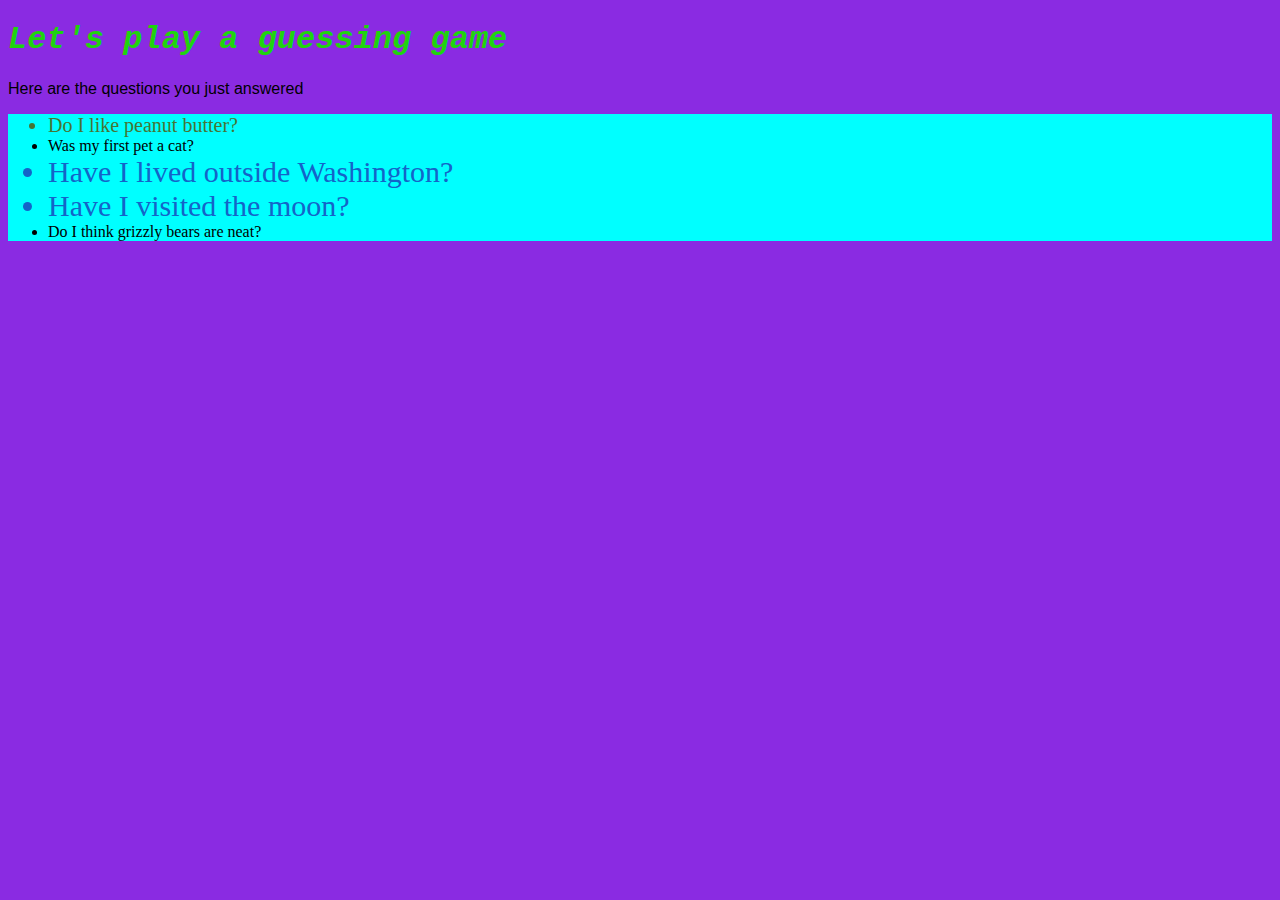
==== index.html @ 3c3af45d "finished questions, added css" ====
<!DOCTYPE html>
<html>
    <head>
        <title>
            Guessing Game
        </title>
        <link rel="stylesheet" type="text/css" href="css/style.css">
    </head>
    <body>
    <h1>
        Let's play a guessing game
    </h1>
    <p>Here are the questions you just answered</p>
    <ul>
        <li id=food>Do I like peanut butter?</li>
        <li class=animal>Was my first pet a cat?</li>
        <li class=place>Have I lived outside Washington?</li>
        <li class=place>Have I visited the moon?</li>
        <li class=animal>Do I think grizzly bears are neat?</li>
    </ul>
    <script src="js/app.js"></script>
    </body>
</html>
---- css/style.css ----
body{
    background-color: blueviolet;
}
h1{
    font-family: 'Courier New', Courier, monospace;
    font-style: oblique;
    color:rgb(31, 212, 14);
}

p{
    font-family: Impact, Haettenschweiler, 'Arial Narrow Bold', sans-serif; 
}

ul{
    background-color: aqua;
}
/*links to question about food*/
#food{
    color:#467534;
    font-size: 20px;
}
s
/*links to questions about animals*/
.animal{
    color: rgb(0, 212, 250);
    font-size: 30px;
}

/*links to questions about places*/
.place{
    color: rgb(20, 100, 200);
    font-size: 30px;
}
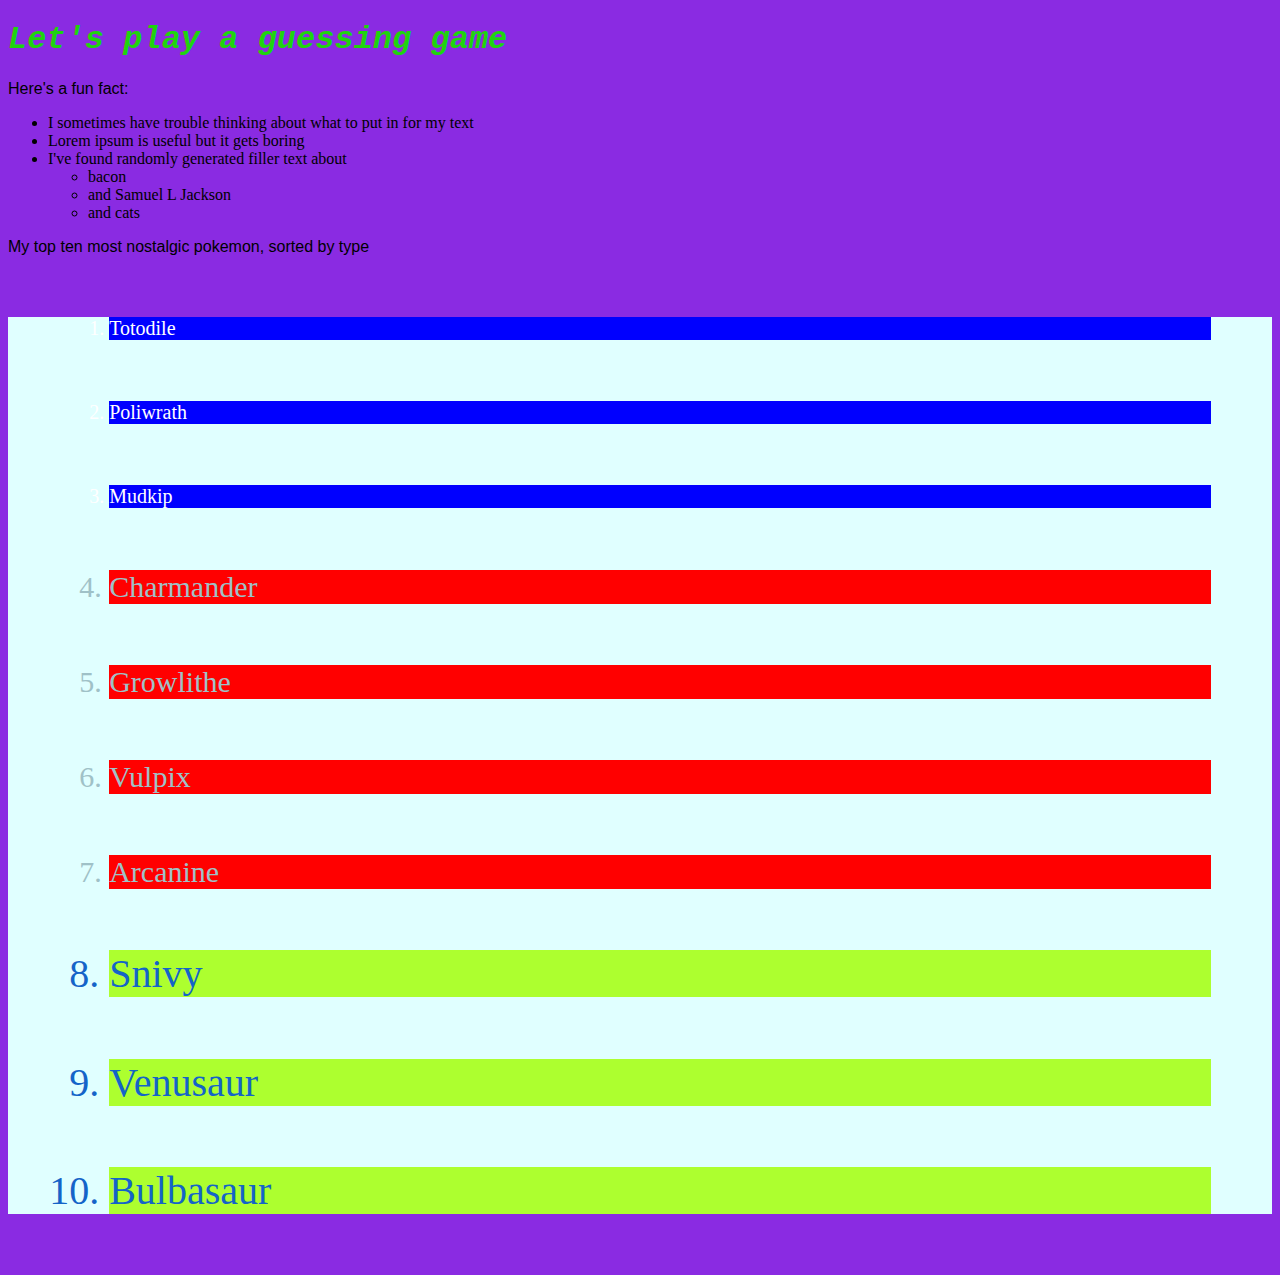
==== commit f80c6799: "I have fulfilled technical and user stories reqs other than for q7" ====
--- a/index.html
+++ b/index.html
@@ -10,14 +10,30 @@
     <h1>
         Let's play a guessing game
     </h1>
-    <p>Here are the questions you just answered</p>
+    <p>Here's a fun fact:</p>
     <ul>
-        <li id=food>Do I like peanut butter?</li>
-        <li class=animal>Was my first pet a cat?</li>
-        <li class=place>Have I lived outside Washington?</li>
-        <li class=place>Have I visited the moon?</li>
-        <li class=animal>Do I think grizzly bears are neat?</li>
+        <li>I sometimes have trouble thinking about what to put in for my text</li>
+        <li>Lorem ipsum is useful but it gets boring</li>
+        <li>I've found randomly generated filler text about</li>
+            <ul>
+                <li>bacon</li>
+                <li>and Samuel L Jackson</li>
+                <li>and cats</li>
+            </ul>
     </ul>
+    <p>My top ten most nostalgic pokemon, sorted by type</p>
+    <ol>
+        <li class = water>Totodile</li>
+        <li class = water>Poliwrath</li>
+        <li class = water>Mudkip</li>
+        <li class = fire>Charmander</li>
+        <li class = fire>Growlithe</li>
+        <li class = fire>Vulpix</li>
+        <li class = fire>Arcanine</li>
+        <li class = grass>Snivy</li>
+        <li class = grass>Venusaur</li>
+        <li class = grass>Bulbasaur</li>
+    </ol>
     <script src="js/app.js"></script>
     </body>
 </html>--- a/css/style.css
+++ b/css/style.css
@@ -11,23 +11,33 @@
     font-family: Impact, Haettenschweiler, 'Arial Narrow Bold', sans-serif; 
 }
 
-ul{
-    background-color: aqua;
-}
-/*links to question about food*/
-#food{
-    color:#467534;
-    font-size: 20px;
-}
-s
-/*links to questions about animals*/
-.animal{
-    color: rgb(0, 212, 250);
-    font-size: 30px;
+
+
+ol{
+    background-color: lightcyan;
+    border-width: 10px;
 }
 
-/*links to questions about places*/
-.place{
+/*links to items for water pokemon*/
+.water{
+    background-color: blue;
+    color:white;
+    font-size: 20px;
+    margin: 5%;
+}
+
+/*links to items for fire pokemon*/
+.fire{
+    background-color:red;
+    color: rgb(159, 193, 199);
+    font-size: 30px;
+    margin: 5%;
+}
+
+/*links to items for grass pokemon*/
+.grass{
+    background-color: greenyellow;
     color: rgb(20, 100, 200);
-    font-size: 30px;
+    font-size: 40px;
+    margin: 5%;
 }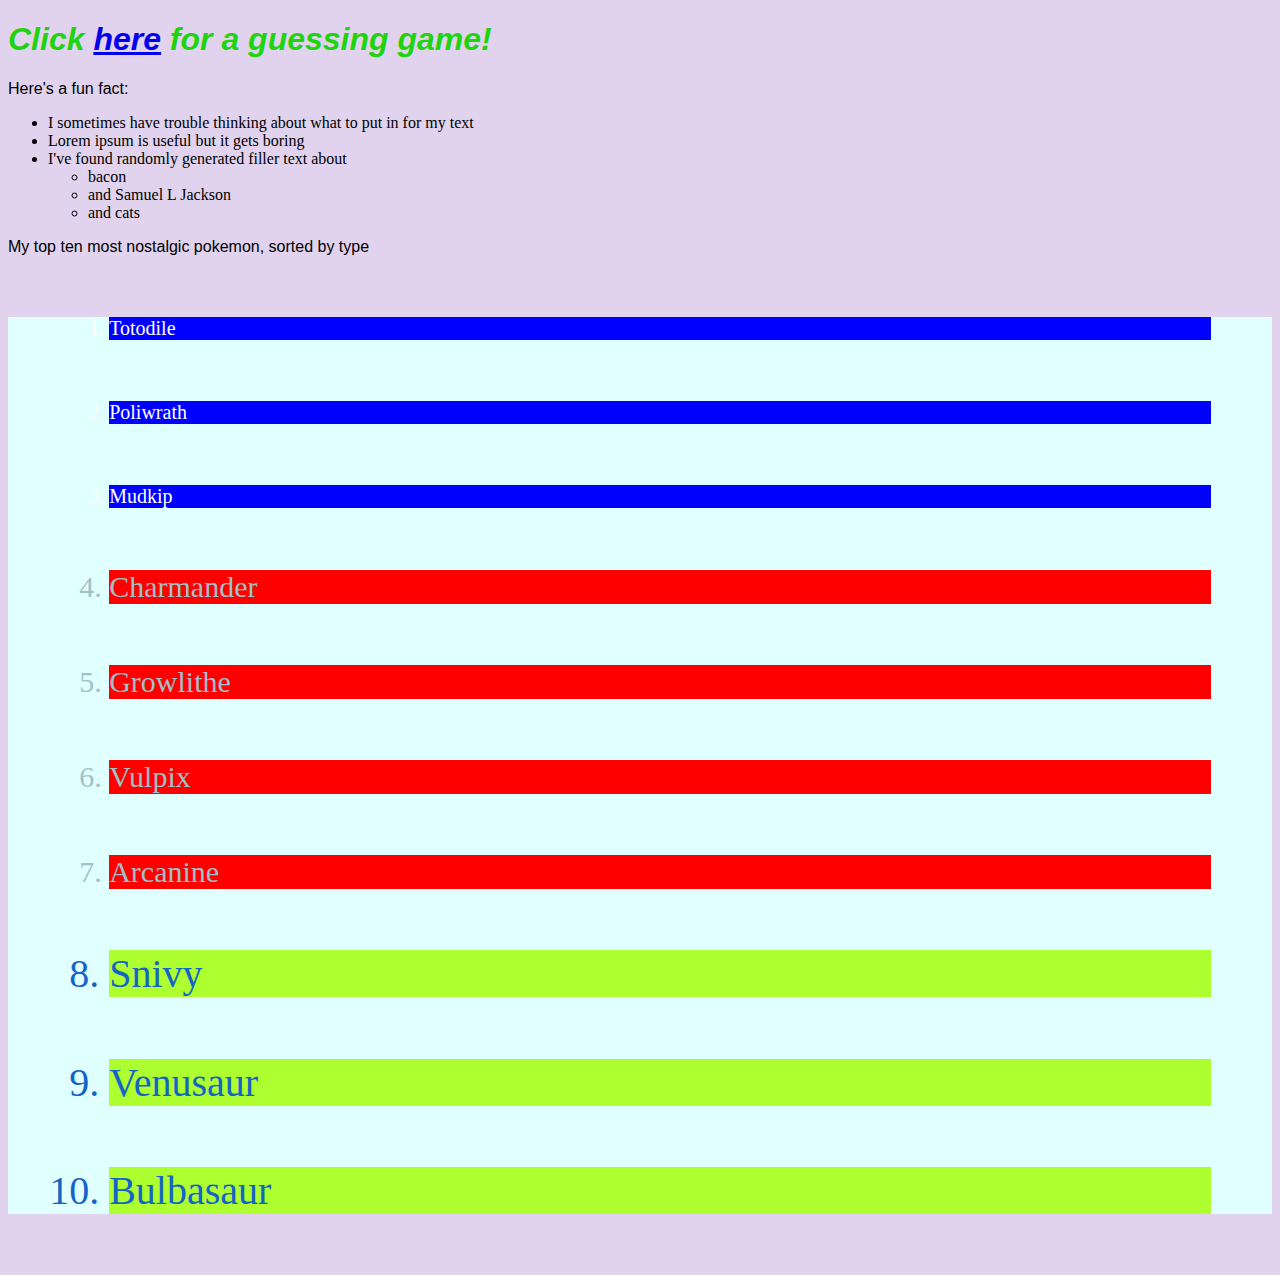
==== commit 4e30b3c2: "made a new HTML page for game portion, copied js to link to that page, annotated js" ====
--- a/index.html
+++ b/index.html
@@ -8,7 +8,7 @@
     </head>
     <body>
     <h1>
-        Let's play a guessing game
+        Click <a href = "external-html-file/about-me-game.html" target = "_blank">here</a> for a guessing game!
     </h1>
     <p>Here's a fun fact:</p>
     <ul>
@@ -34,6 +34,5 @@
         <li class = grass>Venusaur</li>
         <li class = grass>Bulbasaur</li>
     </ol>
-    <script src="js/app.js"></script>
     </body>
 </html>--- a/css/style.css
+++ b/css/style.css
@@ -1,9 +1,10 @@
 body{
-    background-color: blueviolet;
+    background-color: rgb(225, 211, 238);
 }
 h1{
-    font-family: 'Courier New', Courier, monospace;
+    font-family: 'Franklin Gothic Medium', 'Arial Narrow', Arial, sans-serif;
     font-style: oblique;
+    font-size: 10 px;
     color:rgb(31, 212, 14);
 }
 
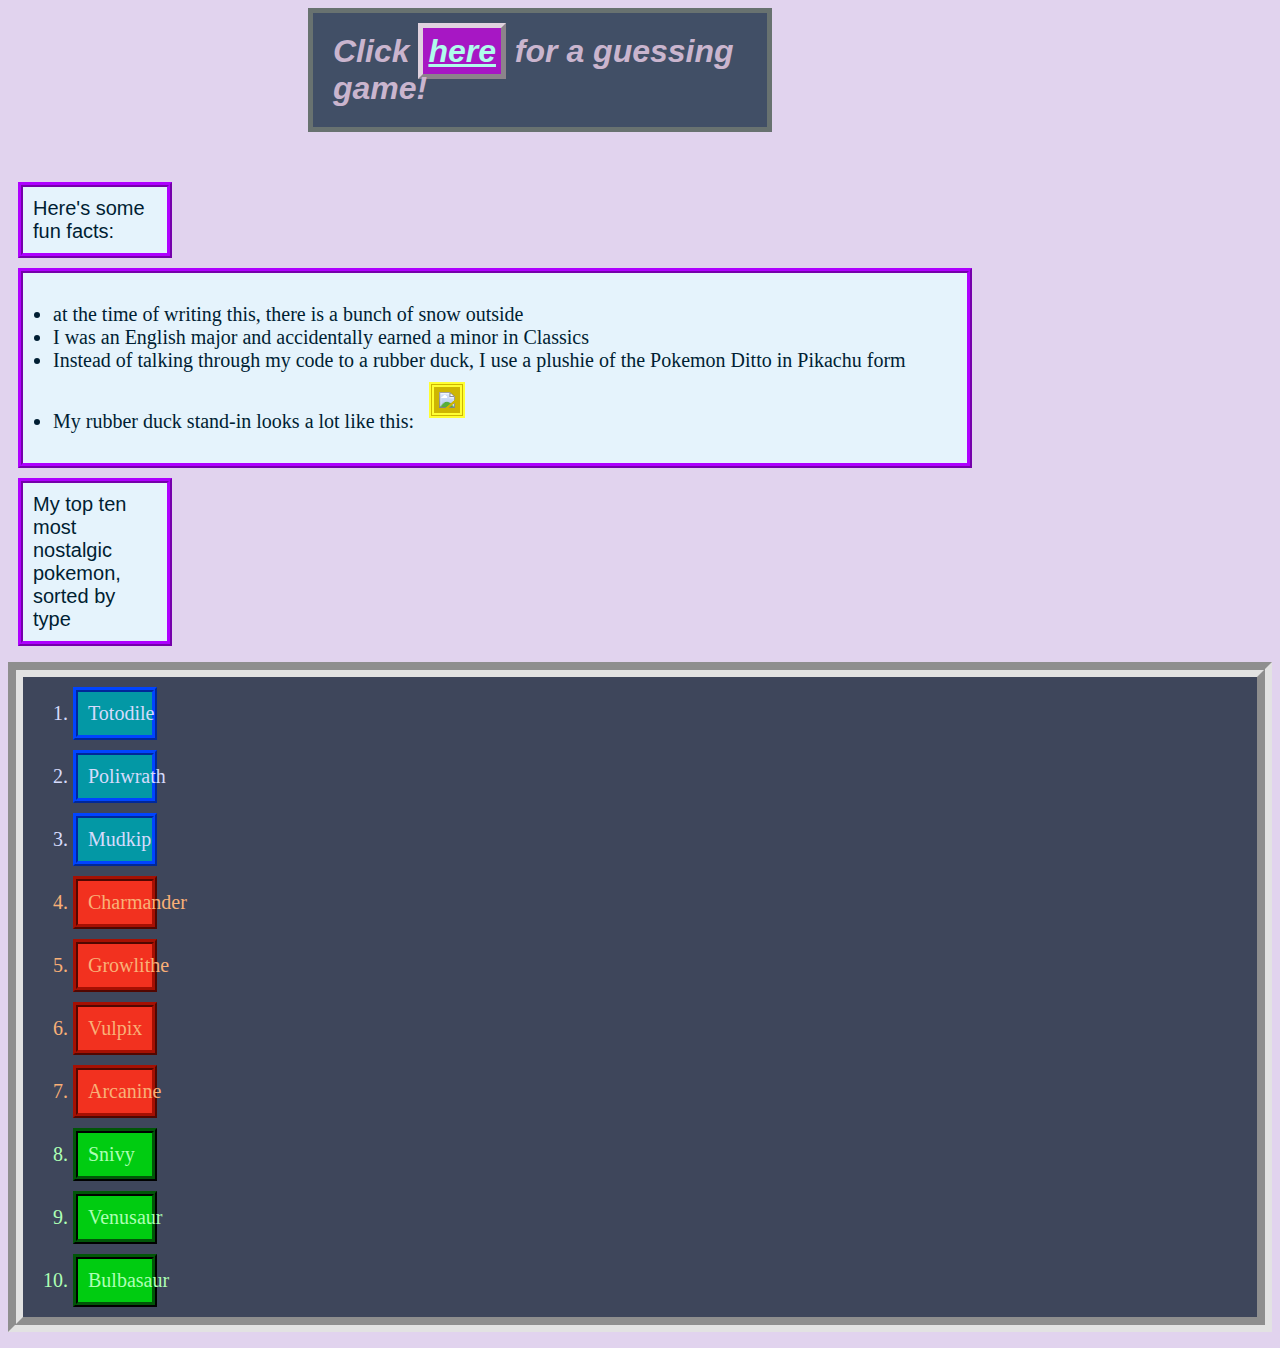
==== commit 942c4d08: "made CSS better" ====
--- a/index.html
+++ b/index.html
@@ -8,18 +8,14 @@
     </head>
     <body>
     <h1>
-        Click <a href = "external-html-file/about-me-game.html" target = "_blank">here</a> for a guessing game!
+        Click <a id = gamelink href = "external-html-file/about-me-game.html" target = "_blank">here</a> for a guessing game!
     </h1>
-    <p>Here's a fun fact:</p>
+    <p>Here's some fun facts:</p>
     <ul>
-        <li>I sometimes have trouble thinking about what to put in for my text</li>
-        <li>Lorem ipsum is useful but it gets boring</li>
-        <li>I've found randomly generated filler text about</li>
-            <ul>
-                <li>bacon</li>
-                <li>and Samuel L Jackson</li>
-                <li>and cats</li>
-            </ul>
+        <li>at the time of writing this, there is a bunch of snow outside</li>
+        <li>I was an English major and accidentally earned a minor in Classics</li>
+        <li>Instead of talking through my code to a rubber duck, I use a plushie of the Pokemon Ditto in Pikachu form</li>
+        <li>My rubber duck stand-in looks a lot like this: <img id = pikachu src = "http://pm1.narvii.com/5864/80c3d74541e5685f105ea626cc540b4714823267_00.jpg"></li>
     </ul>
     <p>My top ten most nostalgic pokemon, sorted by type</p>
     <ol>
--- a/css/style.css
+++ b/css/style.css
@@ -2,43 +2,80 @@
     background-color: rgb(225, 211, 238);
 }
 h1{
+    background-color: #414f66;
     font-family: 'Franklin Gothic Medium', 'Arial Narrow', Arial, sans-serif;
     font-style: oblique;
     font-size: 10 px;
-    color:rgb(31, 212, 14);
+    color: #cab5ce;
+    margin: 5px 500px 50px 300px ;
+    padding: 20px;
+    border: 5px solid #687270;
+}
+#gamelink{
+    background-color:#a717c4;
+    color: #b0fcec;
+    margin: 10 px;
+    padding: 5px;
+    border: 5px outset #e0d2df;
 }
 
 p{
     font-family: Impact, Haettenschweiler, 'Arial Narrow Bold', sans-serif; 
+    color: #001e33;
+    font-size: 20px;
+    border: 5px ridge #ae00ff;
+    margin: 10px 1100px 10px 10px;
+    padding: 10px;
+    background-color:#e5f3fc;
 }
 
+ul{
+    color: #001e33;
+    font-size: 20px;
+    border: 5px ridge #ae00ff;
+    margin: 10px 300px 10px 10px;
+    padding: 30px;
+    background-color: #e5f3fc;
+}
 
-
+#pikachu{
+    background-color: #ceb602;
+    border: 5px double #ffff32;
+    margin: 10px 300px 10px 10px;
+    padding: 5px;
+}
+/*I can't add margins or mess with the box width without messing up the code below*/
 ol{
-    background-color: lightcyan;
-    border-width: 10px;
+    background-color: #3e465b;
+    border: 15px groove #e2e2e2;
 }
 
 /*links to items for water pokemon*/
 .water{
-    background-color: blue;
-    color:white;
+    color: #d6dbfc;
     font-size: 20px;
-    margin: 5%;
+    border: 5px ridge #003fed;
+    margin: 10px 1100px 10px 10px;
+    padding: 10px;
+    background-color: #0398a5;
 }
 
 /*links to items for fire pokemon*/
 .fire{
-    background-color:red;
-    color: rgb(159, 193, 199);
-    font-size: 30px;
-    margin: 5%;
+    background-color:#f2311f;
+    color: #f9b077;
+    font-size: 20px;
+    border: 5px ridge #a51003;
+    margin: 10px 1100px 10px 10px;
+    padding: 10px;
 }
 
 /*links to items for grass pokemon*/
 .grass{
-    background-color: greenyellow;
-    color: rgb(20, 100, 200);
-    font-size: 40px;
-    margin: 5%;
+    background-color: #00cc11;
+    color: #adffb4;
+    font-size: 20px;
+    border: 5px ridge #015608;
+    margin: 10px 1100px 10px 10px;
+    padding: 10px;
 }